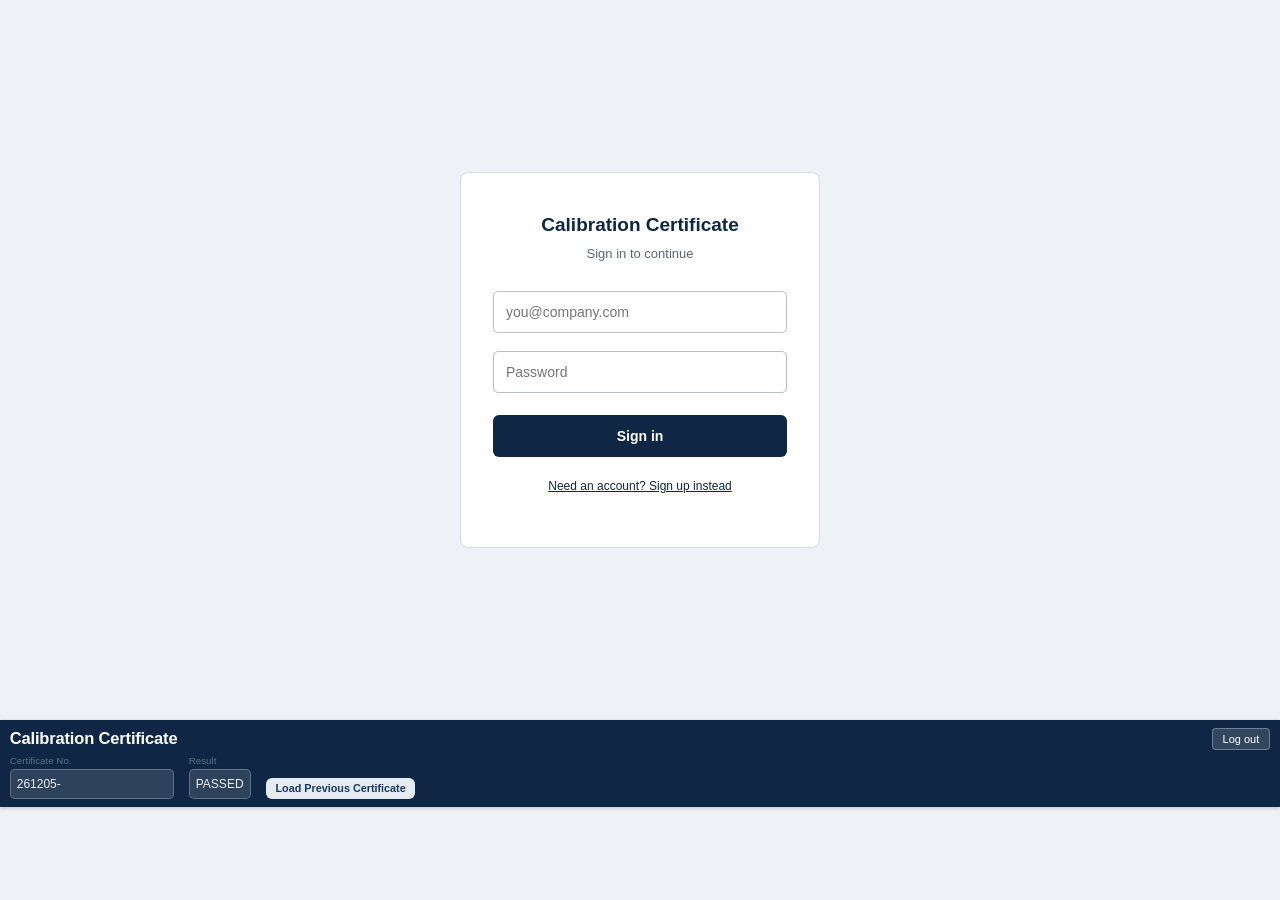
==== index.html @ 5ee76b04 "Update index.html" ====
<!DOCTYPE html>
<html lang="en">
<head>
  <meta charset="UTF-8" />
  <meta name="viewport" content="width=device-width, initial-scale=1, maximum-scale=5, user-scalable=yes" />
  <meta name="theme-color" content="#0f2744" />
  <meta name="apple-mobile-web-app-capable" content="yes" />
  <meta name="apple-mobile-web-app-status-bar-style" content="black-translucent" />
  <title>Calibration Certificate</title>
  <link rel="manifest" href="manifest.json" />
  <link rel="apple-touch-icon" href="icon-192.png" />
  <link rel="stylesheet" href="styles.css?v=6" />
  <script src="lib/chart.umd.min.js"></script>
  <script src="lib/jspdf.umd.min.js"></script>
  <script src="lib/jspdf.plugin.autotable.min.js"></script>
  <script src="lib/xlsx.full.min.js"></script>
<script src="lib/supabase.js"></script>
<script src="calibration-sync.js"></script>
<style>
  #login-gate{min-height:80vh;display:flex;align-items:center;justify-content:center;padding:20px;font-family:-apple-system,BlinkMacSystemFont,"Segoe UI",Arial,sans-serif;}
  #login-gate .box{background:#fff;border:1px solid #d7dbe0;border-radius:8px;padding:40px 32px;max-width:360px;width:100%;text-align:center;}
  #login-gate h2{margin:0 0 8px;font-size:19px;color:#0f2744;}
  #login-gate p{margin:0 0 28px;font-size:13px;color:#5b6570;}
  #login-gate input{width:100%;padding:12px;border:1px solid #b9c0c8;border-radius:5px;font-size:14px;margin-bottom:18px;box-sizing:border-box;}
  #login-gate button{width:100%;padding:13px;background:#0f2744;color:#fff;border:none;border-radius:6px;font-size:14px;font-weight:600;cursor:pointer;margin-top:4px;}
  #login-gate button:disabled{background:#9aa6b1;}
  #login-gate .toggle-mode{background:none;border:none;color:#0f2744;font-size:12px;cursor:pointer;margin-top:22px;padding:0;text-decoration:underline;width:auto;font-weight:400;}
  #login-msg{font-size:12px;margin-top:12px;color:#5b6570;}
  #login-msg.error{color:#cc0000;}
  #login-msg.success{color:#38761d;}
  #app-shell{display:none;}
  #logout-bar{display:flex;align-items:center;gap:8px;font-size:11px;color:#fff;flex-shrink:0;}
  #logout-bar button{background:rgba(255,255,255,.15);border:1px solid rgba(255,255,255,.3);color:#fff;border-radius:4px;padding:4px 10px;font-size:11px;cursor:pointer;}
</style>
</head>
<body>
  <div id="login-gate">
  <div class="box">
    <h2>Calibration Certificate</h2>
    <p>Sign in to continue</p>
    <input type="email" id="login-email" placeholder="you@company.com" autocomplete="email">
    <input type="password" id="login-password" placeholder="Password" autocomplete="current-password">
    <button id="login-btn">Sign in</button>
    <button class="toggle-mode" id="toggle-mode-btn">Need an account? Sign up instead</button>
    <div id="login-msg"></div>
  </div>
</div>
<header style="position:relative">
    <div class="header-top">
      <h1>Calibration Certificate</h1>
      <button type="button" id="installBtn" class="install-btn" hidden>Install</button>
      <div id="logout-bar">
        <span id="user-email"></span>
        <button id="logout-btn">Log out</button>
      </div>
    </div>
    <div class="header-meta">
      <label>Certificate No.
        <input type="text" id="certNo" placeholder="e.g. 260803-1" />
      </label>
      <label>Result
        <select id="result">
          <option value="PASSED" selected>PASSED</option>
          <option value="FAILED">FAILED</option>
        </select>
      </label>
      <button type="button" id="loadPrevBtn" class="btn-secondary" style="align-self:flex-end;">Load Previous Certificate</button>
    </div>
    </header>

  <main id="app-shell">
    <!-- Device Details -->
    <section class="card">
      <h2>Device Details</h2>
      <div class="grid-2">
        <label>Instrument ID <input type="text" id="instrumentId" placeholder="e.g. LIT-406" /></label>
        <label>Process ID <input type="text" id="processId" /></label>
        <label>Serial Number <input type="text" id="serialNumber" placeholder="Device serial" /></label>
        <label>Manufacturer <input type="text" id="manufacturer" placeholder="e.g. Rosemount" /></label>
        <label>Model <input type="text" id="model" placeholder="e.g. 3051C" /></label>
        <label>Extended Model <input type="text" id="extendedModel" placeholder="e.g. full model code" /></label>
      </div>
    </section>

    <!-- Calibration Details -->
    <section class="card">
      <h2>Calibration Details</h2>
      <div class="grid-2">
        <label>Calibration Date <input type="date" id="calDate" /></label>
        <label>Calibration Interval <input type="text" id="calInterval" placeholder="e.g. 12 months" /></label>
        <label>Technician <input type="text" id="technician" /></label>
        <label>Max Error Limit (%) <input type="number" id="maxErrorLimit" step="0.01" placeholder="e.g. 1.0" /></label>
        <label>Service Reason <input type="text" id="serviceReason" /></label>
        <label>Adjustment Limit (%) <input type="number" id="adjLimit" step="0.01" placeholder="e.g. 0.5" /></label>
        <label>Work Order <input type="text" id="workOrder" /></label>
        <label>Critical Service
          <select id="criticalService">
            <option value="No">No</option>
            <option value="Yes">Yes</option>
          </select>
        </label>
        <label>Site Location <input type="text" id="siteLocation" /></label>
        <label>Sensor Type <input type="text" id="sensorType" placeholder="e.g. Differential Pressure" /></label>
        <label>Ambient Temperature <input type="text" id="ambientTemp" placeholder="e.g. 22 °C" /></label>
        <label>Sensor Limits <input type="text" id="sensorLimits" /></label>
      </div>
    </section>

    <!-- Range / Span -->
    <section class="card">
      <h2>Range &amp; Span</h2>
      <div class="grid-3">
        <label>Unit
          <select id="unitSelect">
            <option value="mmH2O" data-category="Pressure">mmH₂O (Pressure)</option>
            <option value="kPa" data-category="Pressure">kPa (Pressure)</option>
            <option value="bar" data-category="Pressure">bar (Pressure)</option>
            <option value="mbar" data-category="Pressure">mbar (Pressure)</option>
            <option value="psi" data-category="Pressure">psi (Pressure)</option>
            <option value="LevelPct" data-category="Level">Level % (Level)</option>
            <option value="m" data-category="Level">m (Level)</option>
            <option value="mm" data-category="Level">mm (Level)</option>
            <option value="m³/h" data-category="Flow">m³/h (Flow)</option>
            <option value="L/min" data-category="Flow">L/min (Flow)</option>
            <option value="°C" data-category="Temperature">°C (Temperature)</option>
            <option value="°F" data-category="Temperature">°F (Temperature)</option>
            <option value="kg" data-category="Mass">kg (Mass)</option>
            <option value="t" data-category="Mass">t (Mass)</option>
            <option value="Switch" data-category="Discrete">Switch (Discrete)</option>
          </select>
        </label>
        <label>LRV <input type="number" id="lrv" step="any" placeholder="LRV" /></label>
        <label>URV <input type="number" id="urv" step="any" placeholder="URV" /></label>
      </div>
      <div id="sqrtExtractionWrap" class="toggle-row">
        <label class="toggle-switch">
          <input type="checkbox" id="sqrtExtraction" />
          <span class="toggle-slider"></span>
        </label>
        <span class="toggle-text">Square root extraction: <strong id="sqrtExtractionState">OFF</strong></span>
      </div>
      <p class="span-display">Span: <strong id="spanValue">6460</strong> <span id="unitLabel">mmH₂O</span></p>
    </section>

    <!-- Calibration Equipment -->
    <section class="card">
      <h2>Calibration Equipment</h2>
      <div class="equip-table-wrap">
        <table class="equip-table">
          <thead>
            <tr>
              <th>Device</th>
              <th>Serial</th>
              <th>Next Calibration Due</th>
            </tr>
          </thead>
          <tbody id="equipBody">
            <tr>
              <td><input type="text" placeholder="Device" /></td>
              <td><input type="text" placeholder="Serial" /></td>
              <td><input type="date" /></td>
            </tr>
            <tr>
              <td><input type="text" placeholder="Device" /></td>
              <td><input type="text" placeholder="Serial" /></td>
              <td><input type="date" /></td>
            </tr>
          </tbody>
        </table>
        <button type="button" class="btn-secondary" id="addEquip">+ Add Equipment</button>
      </div>
    </section>

    <!-- AS FOUND -->
    <section class="card">
      <h2>AS FOUND</h2>
      <div class="table-scroll">
        <table class="data-table" id="asFoundTable">
          <thead>
            <tr>
              <th>Test Point</th>
              <th id="afUnitHeader">mmH₂O</th>
              <th id="afCol3Header">Target mA</th>
              <th id="afCol4Header">Measured mA</th>
              <th id="afCol5Header">mA Error</th>
              <th id="afCol6Header">% Span Error</th>
            </tr>
          </thead>
          <tbody id="asFoundBody">
            <!-- rows generated by JS -->
          </tbody>
        </table>
      </div>
      <button type="button" class="btn-secondary" id="addAfRow">+ Add Test Point</button>
    </section>

    <!-- AS LEFT -->
    <section class="card">
      <h2>AS LEFT</h2>
      <div class="table-scroll">
        <table class="data-table" id="asLeftTable">
          <thead>
            <tr>
              <th>Test Point</th>
              <th id="alUnitHeader">mmH₂O</th>
              <th id="alCol3Header">Target mA</th>
              <th id="alCol4Header">Measured mA</th>
              <th id="alCol5Header">mA Error</th>
              <th id="alCol6Header">% Span Error</th>
            </tr>
          </thead>
          <tbody id="asLeftBody">
            <!-- rows generated by JS -->
          </tbody>
        </table>
      </div>
      <button type="button" class="btn-secondary" id="addAlRow">+ Add Test Point</button>
    </section>

    <!-- Graph -->
    <section class="card" id="chartCard">
      <h2>% Span Error</h2>
      <div class="chart-container" id="chartContainer">
        <canvas id="errorChart"></canvas>
      </div>
      <p id="chartSwitchNote" class="muted-note" style="display:none;">Trend chart is not applicable for discrete switch calibration — Pass/Fail results are shown directly in the AS FOUND / AS LEFT tables above.</p>
    </section>

    <!-- Comments -->
    <section class="card">
      <h2>Comments</h2>
      <textarea id="comments" rows="3" placeholder="Notes, observations, adjustments made…"></textarea>
    </section>

    <!-- Sign Off -->
    <section class="card">
      <h2>Sign Off</h2>
      <div class="signoff-meta">
        <label>Name <input type="text" id="signName" placeholder="Technician / Inspector name" /></label>
        <label>Date <input type="date" id="signDate" /></label>
      </div>
      <p class="sign-hint">Tap the box to sign with your finger (or mouse)</p>
      <div class="sig-preview-wrap" id="sigPreviewWrap">
        <canvas id="sigPreview" width="600" height="120"></canvas>
        <span class="sig-placeholder" id="sigPlaceholder">Tap to sign</span>
      </div>
      <button type="button" class="btn-secondary" id="clearSig">Clear signature</button>
    </section>

    <!-- Signature modal -->
    <div id="sigModal" class="sig-modal" hidden>
      <div class="sig-modal-inner">
        <div class="sig-modal-header">
          <span>Sign here</span>
          <button type="button" id="sigDone" class="btn-primary sig-done-btn">Done</button>
        </div>
        <canvas id="sigPad" width="800" height="360"></canvas>
        <div class="sig-modal-actions">
          <button type="button" class="btn-secondary" id="sigClearPad">Clear</button>
        </div>
      </div>
    </div>

    <!-- Load previous certificate modal -->
    <div id="loadPrevModal" class="sig-modal" hidden>
      <div class="sig-modal-inner">
        <div class="sig-modal-header">
          <span>Load previous certificate</span>
          <button type="button" id="loadPrevClose" class="btn-secondary sig-done-btn">Close</button>
        </div>
        <div id="loadPrevList" style="padding:16px;max-height:60vh;overflow:auto;"></div>
      </div>
    </div>

    <!-- Actions -->
    <section class="actions">
      <button type="button" class="btn-primary" id="exportPdf">Export to PDF</button>
        <button type="button" class="btn-primary" id="uploadDb">Upload to Database</button>
      <button type="button" class="btn-primary btn-excel" id="exportExcel">Export to Excel</button>
      <button type="button" class="btn-secondary" id="resetAll">Reset Form</button>
    </section>
  </main>


  <script>
  const SUPABASE_URL = "https://fwnbnssiekedrruikytk.supabase.co";
  const SUPABASE_ANON_KEY = "sb_publishable_daVea0bT5C4fFMJ1FBkZJw_ASggbyFf";
  let sbClient = null;
  let authMode = "signin";

  async function initAuth(){
    if (!window.supabase) return;
    sbClient = window.supabase.createClient(SUPABASE_URL, SUPABASE_ANON_KEY);
    window.CalibrationSync.init(sbClient);
    sbClient.auth.onAuthStateChange((_event, session) => handleSession(session));
    const { data: { session } } = await sbClient.auth.getSession();
    handleSession(session);
  }

  function handleSession(session){
    const gate = document.getElementById("login-gate");
    const shell = document.getElementById("app-shell");
    if (session && session.user){
      gate.style.display = "none";
      shell.style.display = "block";
      document.getElementById("user-email").textContent = session.user.email;
    } else {
      shell.style.display = "none";
      gate.style.display = "flex";
    }
  }

  document.getElementById("toggle-mode-btn").addEventListener("click", () => {
    authMode = authMode === "signin" ? "signup" : "signin";
    document.getElementById("login-btn").textContent = authMode === "signin" ? "Sign in" : "Create account";
    document.getElementById("toggle-mode-btn").textContent = authMode === "signin" ? "Need an account? Sign up instead" : "Already have an account? Sign in instead";
    document.getElementById("login-msg").textContent = "";
  });

  document.getElementById("login-btn").addEventListener("click", async () => {
    const email = document.getElementById("login-email").value.trim();
    const password = document.getElementById("login-password").value;
    const msgEl = document.getElementById("login-msg");
    const btn = document.getElementById("login-btn");
    msgEl.className = "";
    if (!email || !password){ msgEl.textContent = "Enter both email and password."; msgEl.className = "error"; return; }
    btn.disabled = true;
    const { error } = authMode === "signin"
      ? await sbClient.auth.signInWithPassword({ email, password })
      : await sbClient.auth.signUp({ email, password });
    btn.disabled = false;
    if (error){ msgEl.textContent = error.message; msgEl.className = "error"; }
  });

  document.getElementById("logout-btn").addEventListener("click", async () => { await sbClient.auth.signOut(); });

  initAuth();
</script>
        <script src="app.js?v=8"></script>
</body>
</html>
---- styles.css ----
/* Mobile-first calibration app */
:root {
  --primary: #0f2744;
  --primary-mid: #1a365d;
  --accent: #2b6cb0;
  --success: #276749;
  --danger: #9b2c2c;
  --bg: #eef1f5;
  --card: #ffffff;
  --border: #d0d7e0;
  --text: #1a202c;
  --muted: #64748b;
  --radius: 8px;
}

*, *::before, *::after {
  box-sizing: border-box;
  margin: 0;
  padding: 0;
  -webkit-tap-highlight-color: transparent;
}

html {
  font-size: 14px;
  -webkit-text-size-adjust: 100%;
}

body {
  font-family: -apple-system, BlinkMacSystemFont, "Segoe UI", Roboto, "Helvetica Neue", Arial, sans-serif;
  background: var(--bg);
  color: var(--text);
  line-height: 1.3;
  min-height: 100dvh;
}

/* ── Header ── */
header {
  background: var(--primary);
  color: #fff;
  padding: 0.5rem 0.65rem 0.55rem;
  position: sticky;
  top: 0;
  z-index: 100;
  box-shadow: 0 1px 4px rgba(0,0,0,.22);
  padding-top: max(0.5rem, env(safe-area-inset-top));
}

header h1 {
  font-size: 0.95rem;
  font-weight: 700;
  margin-bottom: 0.35rem;
  letter-spacing: -0.01em;
}

.header-meta {
  display: grid;
  grid-template-columns: 1fr 1fr;
  gap: 0.4rem;
  font-size: 0.7rem;
}

.header-meta label {
  display: flex;
  flex-direction: column;
  gap: 0.12rem;
  font-weight: 500;
  opacity: 0.92;
}

.header-meta input,
.header-meta select {
  background: rgba(255,255,255,.14);
  border: 1px solid rgba(255,255,255,.28);
  color: #fff;
  padding: 0.32rem 0.4rem;
  border-radius: 5px;
  font-size: 0.8rem;
  width: 100%;
  -webkit-appearance: none;
  appearance: none;
}

.header-meta input:focus,
.header-meta select:focus {
  outline: none;
  background: rgba(255,255,255,.22);
}

/* ── Main ── */
main {
  width: 100%;
  max-width: 640px;
  margin: 0 auto;
  padding: 0.4rem 0.4rem 1.25rem;
  padding-bottom: max(1.25rem, env(safe-area-inset-bottom));
}

/* ── Cards ── */
.card {
  background: var(--card);
  border-radius: var(--radius);
  padding: 0.55rem 0.6rem;
  margin-bottom: 0.4rem;
  border: 1px solid var(--border);
  box-shadow: 0 1px 2px rgba(0,0,0,.04);
}

.card h2 {
  font-size: 0.7rem;
  font-weight: 700;
  color: var(--primary-mid);
  text-transform: uppercase;
  letter-spacing: 0.05em;
  margin-bottom: 0.4rem;
  padding-bottom: 0.25rem;
  border-bottom: 1.5px solid var(--accent);
}

/* ── Grids ── */
.grid-2 {
  display: grid;
  grid-template-columns: 1fr 1fr;
  gap: 0.35rem 0.4rem;
}

.grid-3 {
  display: grid;
  grid-template-columns: 1.15fr 1fr 1fr;
  gap: 0.35rem 0.35rem;
}

/* ── Form controls ── */
label {
  display: flex;
  flex-direction: column;
  font-size: 0.65rem;
  font-weight: 600;
  color: var(--muted);
  gap: 0.12rem;
}

input, select, textarea {
  font-size: 0.82rem;
  padding: 0.38rem 0.4rem;
  border: 1px solid var(--border);
  border-radius: 5px;
  background: #fff;
  color: var(--text);
  width: 100%;
  -webkit-appearance: none;
  appearance: none;
  min-height: 2rem;
}

input:focus, select:focus, textarea:focus {
  outline: none;
  border-color: var(--accent);
  box-shadow: 0 0 0 2px rgba(43,108,176,.16);
}

input[type="number"] {
  font-variant-numeric: tabular-nums;
}

select {
  background-image: url("data:image/svg+xml,%3Csvg xmlns='http://www.w3.org/2000/svg' width='10' height='6'%3E%3Cpath d='M0 0l5 6 5-6z' fill='%2364748b'/%3E%3C/svg%3E");
  background-repeat: no-repeat;
  background-position: right 0.45rem center;
  padding-right: 1.3rem;
}

.toggle-row {
  display: flex;
  align-items: center;
  gap: 0.55rem;
  margin-top: 0.6rem;
  font-size: 0.78rem;
  color: var(--muted);
}

.toggle-switch {
  position: relative;
  display: inline-block;
  width: 38px;
  height: 21px;
  flex-shrink: 0;
}

.toggle-switch input {
  opacity: 0;
  width: 0;
  height: 0;
}

.toggle-slider {
  position: absolute;
  cursor: pointer;
  top: 0;
  left: 0;
  right: 0;
  bottom: 0;
  background-color: #cbd5e1;
  transition: background-color 0.15s ease;
  border-radius: 999px;
}

.toggle-slider::before {
  position: absolute;
  content: "";
  height: 15px;
  width: 15px;
  left: 3px;
  bottom: 3px;
  background-color: #ffffff;
  transition: transform 0.15s ease;
  border-radius: 50%;
  box-shadow: 0 1px 2px rgba(0, 0, 0, 0.3);
}

.toggle-switch input:checked + .toggle-slider {
  background-color: #276749;
}

.toggle-switch input:checked + .toggle-slider::before {
  transform: translateX(17px);
}

.toggle-switch input:focus-visible + .toggle-slider {
  outline: 2px solid var(--primary-mid);
  outline-offset: 2px;
}

.toggle-text strong {
  color: var(--muted);
  transition: color 0.15s ease;
}

.toggle-row.active {
  color: var(--primary-dark, #0f2744);
}

.toggle-row.active .toggle-text strong {
  color: #276749;
}

.muted-note {
  margin-top: 0.5rem;
  font-size: 0.78rem;
  color: var(--muted);
  font-style: italic;
}

.span-display {
  margin-top: 0.35rem;
  font-size: 0.72rem;
  color: var(--muted);
}

.span-display strong {
  color: var(--primary-mid);
  font-size: 0.88rem;
}

/* ── Equipment ── */
.equip-table-wrap {
  overflow-x: auto;
  -webkit-overflow-scrolling: touch;
}

.equip-table {
  width: 100%;
  border-collapse: collapse;
  margin-bottom: 0.3rem;
  table-layout: fixed;
}

.equip-table th {
  text-align: left;
  font-size: 0.6rem;
  font-weight: 600;
  color: var(--muted);
  padding: 0.2rem 0.25rem;
  border-bottom: 1px solid var(--border);
}

.equip-table td {
  padding: 0.15rem 0.2rem;
}

.equip-table input {
  font-size: 0.78rem;
  padding: 0.28rem 0.3rem;
  min-height: 1.85rem;
}

/* ── Data tables ── */
.table-scroll {
  overflow-x: auto;
  -webkit-overflow-scrolling: touch;
  margin: 0 -0.15rem 0.3rem;
  padding: 0 0.15rem;
}

.data-table {
  width: 100%;
  border-collapse: collapse;
  min-width: 0;
  table-layout: fixed;
  font-size: 0.7rem;
}

.data-table th {
  background: var(--primary-mid);
  color: #fff;
  font-weight: 600;
  font-size: 0.58rem;
  padding: 0.32rem 0.1rem;
  text-align: center;
  white-space: nowrap;
  line-height: 1.15;
}

.data-table th:first-child { border-radius: 4px 0 0 0; }
.data-table th:last-child  { border-radius: 0 4px 0 0; }

.data-table td {
  padding: 0.12rem 0.1rem;
  text-align: center;
  border-bottom: 1px solid var(--border);
  vertical-align: middle;
}

.data-table input {
  width: 100%;
  box-sizing: border-box;
  text-align: center;
  padding: 0.25rem 0.08rem;
  font-size: 0.7rem;
  min-width: 0;
  min-height: 1.75rem;
  height: 1.75rem;
  border-radius: 4px;
  border: 1px solid var(--border);
  line-height: 1.15;
}

.data-table select.switch-select {
  width: 100%;
  box-sizing: border-box;
  text-align: center;
  text-align-last: center;
  padding: 0.25rem 0.08rem;
  font-size: 0.7rem;
  min-width: 0;
  min-height: 1.75rem;
  height: 1.75rem;
  border-radius: 4px;
  border: 1px solid var(--border);
  background: #ffffff;
  color: var(--text);
}

.data-table th:nth-child(1),
.data-table td:nth-child(1) { width: 12%; }
.data-table th:nth-child(2),
.data-table td:nth-child(2) { width: 16%; }
.data-table th:nth-child(3),
.data-table td:nth-child(3) { width: 16%; }
.data-table th:nth-child(4),
.data-table td:nth-child(4) { width: 16%; }
.data-table th:nth-child(5),
.data-table td:nth-child(5) { width: 20%; }
.data-table th:nth-child(6),
.data-table td:nth-child(6) { width: 20%; }

.data-table input.calc-field {
  background: #f1f5f9;
  color: var(--text);
  font-variant-numeric: tabular-nums;
  cursor: default;
  pointer-events: none;
}

.data-table input.calc-field.error-pos {
  color: var(--danger);
  font-weight: 600;
  background: #fef2f2;
}

.data-table input.calc-field.error-neg {
  color: var(--success);
  font-weight: 600;
  background: #f0fff4;
}

/* ── Buttons ── */
.btn-primary, .btn-secondary {
  display: inline-flex;
  align-items: center;
  justify-content: center;
  border: none;
  border-radius: 6px;
  cursor: pointer;
  font-weight: 600;
}

.btn-primary {
  background: var(--primary-mid);
  color: #fff;
  font-size: 0.88rem;
  padding: 0.6rem 1rem;
  width: 100%;
  max-width: 280px;
}

.btn-primary:active {
  transform: scale(0.97);
  background: var(--primary);
}

.btn-secondary {
  background: #e4ebf3;
  color: var(--primary-mid);
  font-size: 0.72rem;
  padding: 0.32rem 0.65rem;
}

.btn-secondary:active {
  background: #d0dae6;
}

.actions {
  display: flex;
  flex-direction: column;
  align-items: center;
  gap: 0.4rem;
  margin: 0.75rem 0 0.25rem;
}

.chart-container {
  position: relative;
  height: 170px;
  width: 100%;
}

textarea {
  resize: vertical;
  min-height: 3.5rem;
  font-family: inherit;
}

.signoff-meta {
  display: grid;
  grid-template-columns: 1fr 1fr;
  gap: 0.35rem 0.4rem;
  margin-bottom: 0.4rem;
}

.sign-hint {
  font-size: 0.65rem;
  color: var(--muted);
  margin-bottom: 0.25rem;
}

.sig-preview-wrap {
  position: relative;
  border: 1.5px dashed var(--border);
  border-radius: 6px;
  background: #fafbfc;
  height: 80px;
  overflow: hidden;
  cursor: pointer;
  margin-bottom: 0.35rem;
}

.sig-preview-wrap canvas {
  width: 100%;
  height: 100%;
  display: block;
}

.sig-placeholder {
  position: absolute;
  inset: 0;
  display: flex;
  align-items: center;
  justify-content: center;
  color: var(--muted);
  font-size: 0.78rem;
  pointer-events: none;
}

.sig-placeholder.hidden { display: none; }

.sig-modal {
  position: fixed;
  inset: 0;
  background: rgba(0,0,0,.55);
  z-index: 1000;
  display: flex;
  align-items: flex-end;
  justify-content: center;
}

.sig-modal[hidden] { display: none; }

.sig-modal-inner {
  background: #fff;
  width: 100%;
  max-width: 640px;
  border-radius: 12px 12px 0 0;
  padding: 0.65rem;
  padding-bottom: max(0.65rem, env(safe-area-inset-bottom));
  box-shadow: 0 -4px 24px rgba(0,0,0,.2);
}

.sig-modal-header {
  display: flex;
  align-items: center;
  justify-content: space-between;
  margin-bottom: 0.4rem;
  font-weight: 700;
  font-size: 0.9rem;
  color: var(--primary-mid);
}

.sig-done-btn {
  width: auto;
  max-width: none;
  padding: 0.38rem 0.9rem;
  font-size: 0.82rem;
}

#sigPad {
  width: 100%;
  height: 200px;
  border: 1px solid var(--border);
  border-radius: 6px;
  background: #fff;
  touch-action: none;
  display: block;
}

.sig-modal-actions {
  margin-top: 0.4rem;
}

input[type=number]::-webkit-inner-spin-button,
input[type=number]::-webkit-outer-spin-button {
  -webkit-appearance: none;
  margin: 0;
}
input[type=number] {
  -moz-appearance: textfield;
}

@media (min-width: 480px) {
  html { font-size: 15px; }
  main { padding: 0.5rem 0.55rem 1.5rem; }
  .card { padding: 0.65rem 0.75rem; }
  .chart-container { height: 200px; }
  .data-table th { font-size: 0.65rem; }
  .data-table input { font-size: 0.75rem; height: 1.9rem; min-height: 1.9rem; }
}

@media (min-width: 640px) {
  header h1 { font-size: 1.1rem; }
  .header-meta { display: flex; gap: 1rem; }
  .header-meta label { flex: 0 1 auto; }
}

/* Install button + header row */
.header-top {
  display: flex;
  align-items: center;
  justify-content: space-between;
  gap: 0.5rem;
  margin-bottom: 0.35rem;
  flex-wrap: wrap;
}

#user-email {
  max-width: 150px;
  overflow: hidden;
  text-overflow: ellipsis;
  white-space: nowrap;
  display: inline-block;
  vertical-align: middle;
}

.header-top h1 {
  margin-bottom: 0;
  flex: 1;
}

.install-btn {
  flex-shrink: 0;
  background: #fff;
  color: var(--primary);
  border: none;
  border-radius: 6px;
  font-size: 0.72rem;
  font-weight: 700;
  padding: 0.35rem 0.7rem;
  cursor: pointer;
}

.install-btn:active {
  opacity: 0.85;
}

.install-btn[hidden] {
  display: none !important;
}

/* Date validation */
input.date-invalid,
input[type="date"].date-invalid {
  border-color: var(--danger) !important;
  background: #fef2f2 !important;
  box-shadow: 0 0 0 2px rgba(155, 44, 44, 0.15);
}

.date-hint {
  display: block;
  font-size: 0.6rem;
  font-weight: 600;
  color: var(--danger);
  margin-top: 0.1rem;
  line-height: 1.2;
}

/* Disable pull-to-refresh / overscroll */
html, body {
  overscroll-behavior-y: none;
  overscroll-behavior: none;
}

.btn-excel {
  background: #217346 !important;
  max-width: 280px;
}

.btn-excel:active {
  background: #1a5c38 !important;
}
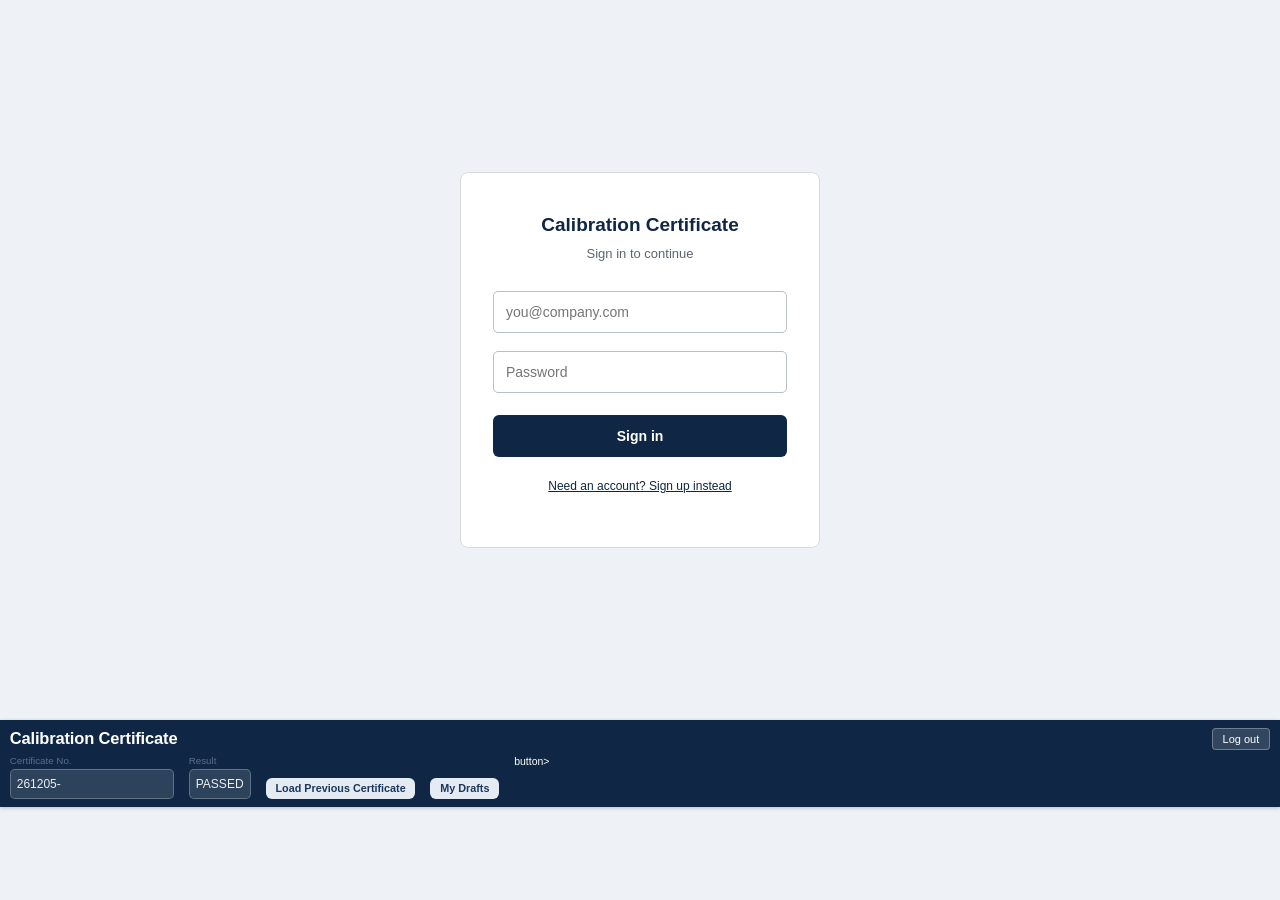
==== commit 1d9ca97f: "Add Save Draft button and My Drafts modal Added a button for 'My Drafts' and implemented a modal for" ====
--- a/index.html
+++ b/index.html
@@ -65,6 +65,7 @@
         </select>
       </label>
       <button type="button" id="loadPrevBtn" class="btn-secondary" style="align-self:flex-end;">Load Previous Certificate</button>
+      <button type="button" id="myDraftsBtn" class="btn-secondary" style="align-self:flex-end;">My Drafts</button>button>
     </div>
     </header>
 
@@ -271,11 +272,22 @@
         <div id="loadPrevList" style="padding:16px;max-height:60vh;overflow:auto;"></div>
       </div>
     </div>
-
+    <!-- My Drafts modal -->
+    <div id="myDraftsModal" class="sig-modal" hidden>
+      <div class="sig-modal-inner">
+        <div class="sig-modal-header">
+          <span>My drafts</span>
+          <button type="button" id="myDraftsClose" class="btn-secondary sig-done-btn">Close</button>
+        </div>
+        <div id="myDraftsList" style="padding:16px;max-height:60vh;overflow:auto;"></div>
+      </div>
+    </div>
+  
     <!-- Actions -->
     <section class="actions">
       <button type="button" class="btn-primary" id="exportPdf">Export to PDF</button>
         <button type="button" class="btn-primary" id="uploadDb">Upload to Database</button>
+      <button type="button" class="btn-secondary" id="saveDraftBtn">Save Draft</button>
       <button type="button" class="btn-primary btn-excel" id="exportExcel">Export to Excel</button>
       <button type="button" class="btn-secondary" id="resetAll">Reset Form</button>
     </section>
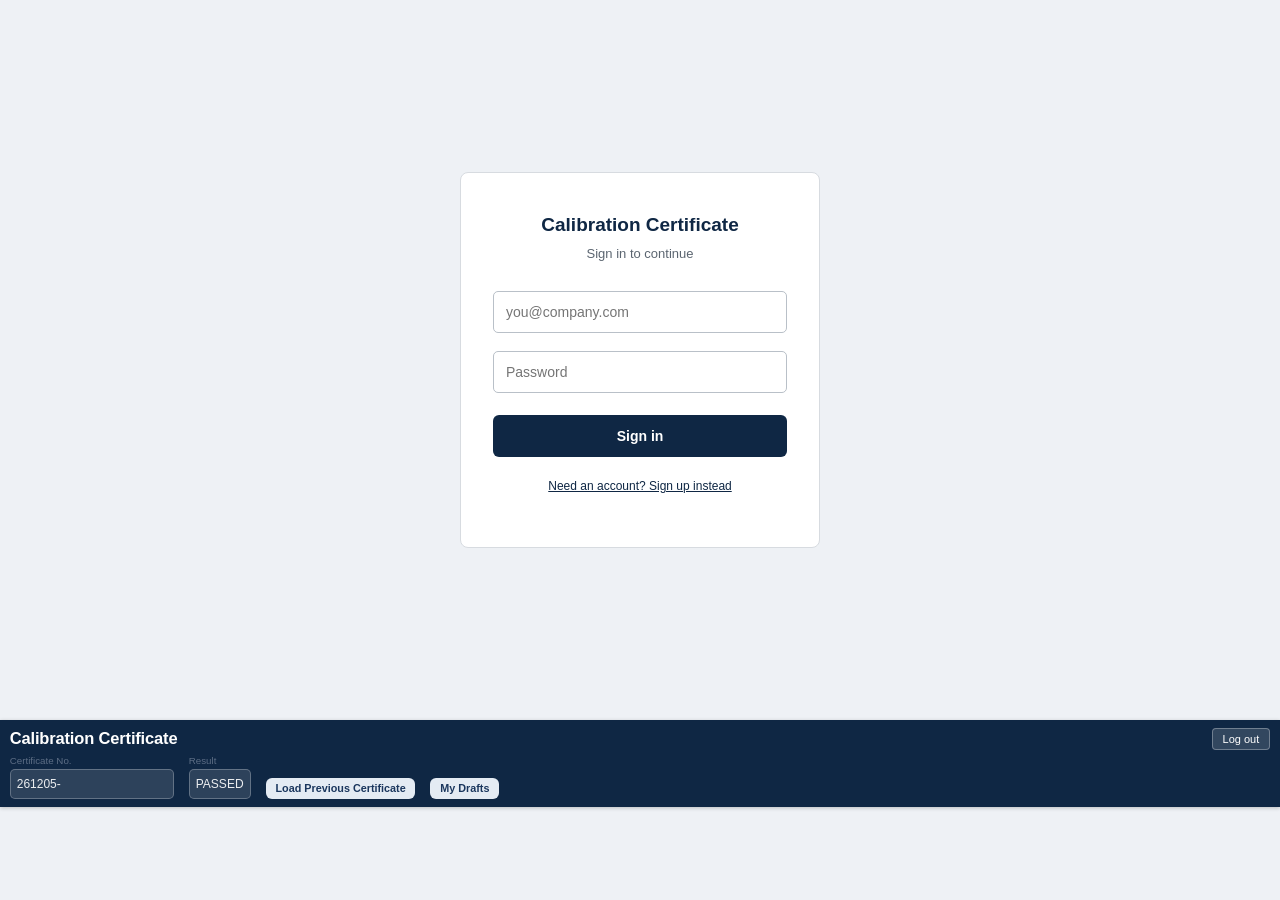
==== commit ec2ba148: "Fix stray trailing text after My Drafts button" ====
--- a/index.html
+++ b/index.html
@@ -65,7 +65,7 @@
         </select>
       </label>
       <button type="button" id="loadPrevBtn" class="btn-secondary" style="align-self:flex-end;">Load Previous Certificate</button>
-      <button type="button" id="myDraftsBtn" class="btn-secondary" style="align-self:flex-end;">My Drafts</button>button>
+      <button type="button" id="myDraftsBtn" class="btn-secondary" style="align-self:flex-end;">My Drafts</button>
     </div>
     </header>
 
